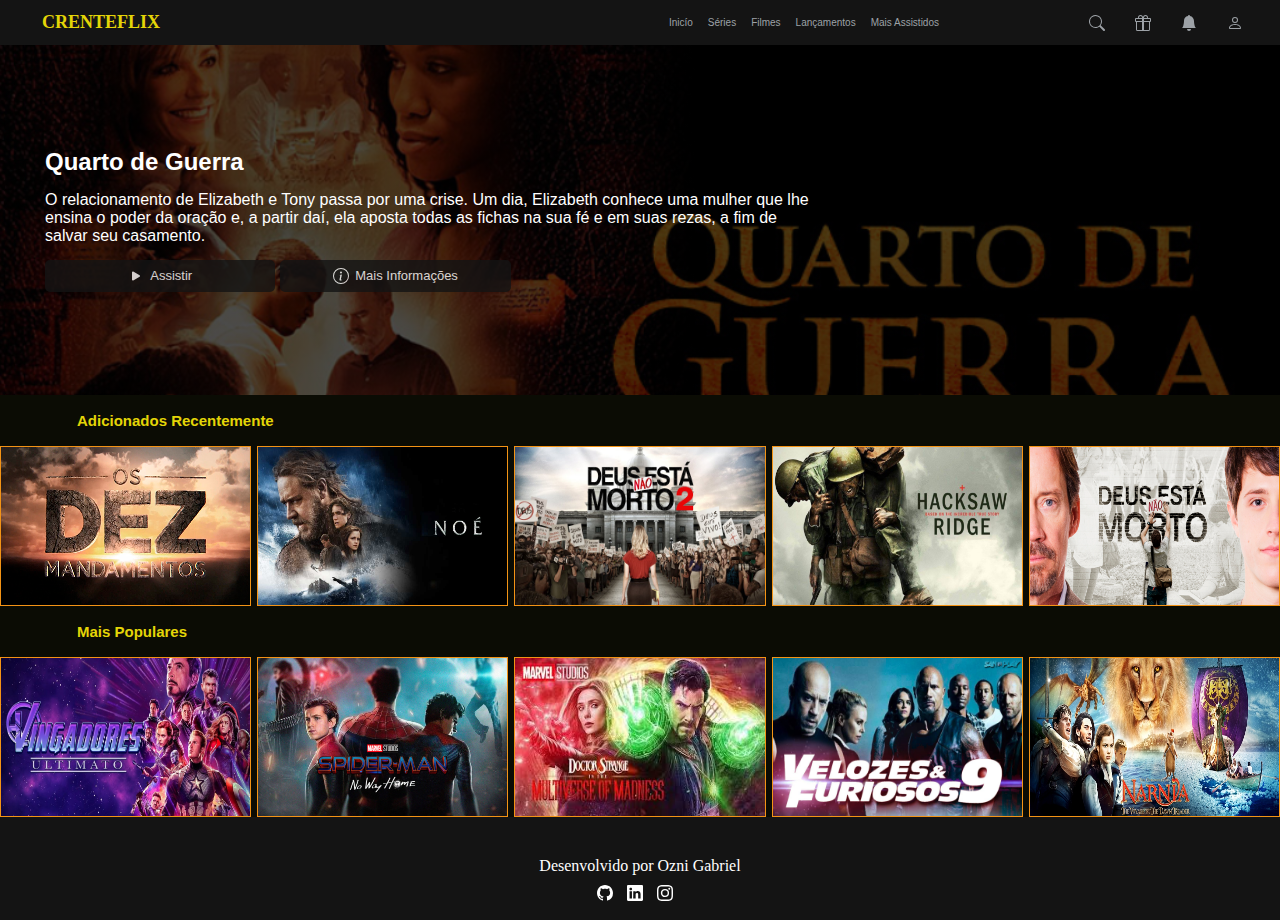
==== index.html @ 0b9ea7f2 "first" ====
<!DOCTYPE html>
<html lang="pt-BR">

<head>
  <meta charset="UTF-8">
  <meta http-equiv="X-UA-Compatible" content="IE=edge">
  <meta name="viewport" content="width=device-width, initial-scale=1.0">
  <title>Crenteflix</title>

  <link rel="stylesheet" href="css/style.css">
  <link rel="stylesheet" href="css/responsive.css">

  <!-- Carrosel -->
  <link rel="stylesheet" href="carrosel/owl.carousel.min.css">
  <link rel="stylesheet" href="carrosel/owl.theme.default.min.css">
</head>

<body>
  <header>
    <div class="menuComum">
      <a href="index.html">
        <h5 class="logo">CRENTEFLIX</h5>
      </a>
      <div class="menuHamburguer" onclick="ativarMenuHamburguer()">|||</div>
      <div class="submenu">
        <div class="leftElementsMenu">
          <a href="index.html">Inicío</a>
          <a href="series.html">Séries</a>
          <a href="filmes.html">Filmes</a>
          <a href="#novos">Lançamentos</a>
          <a href="#mais-vistos">Mais Assistidos</a>
        </div>

        <div class="rightElementsMenu">
          <svg id="pesquisaIcon" onmousemove="mostrarBarradePesquisa()" xmlns="http://www.w3.org/2000/svg" width="16"
            height="16" fill="currentColor" class="bi bi-search" viewBox="0 0 16 16">
            <path
              d="M11.742 10.344a6.5 6.5 0 1 0-1.397 1.398h-.001c.03.04.062.078.098.115l3.85 3.85a1 1 0 0 0 1.415-1.414l-3.85-3.85a1.007 1.007 0 0 0-.115-.1zM12 6.5a5.5 5.5 0 1 1-11 0 5.5 5.5 0 0 1 11 0z" />
          </svg>

          <svg xmlns="http://www.w3.org/2000/svg" width="16" height="16" fill="currentColor" class="bi bi-gift"
            viewBox="0 0 16 16">
            <path
              d="M3 2.5a2.5 2.5 0 0 1 5 0 2.5 2.5 0 0 1 5 0v.006c0 .07 0 .27-.038.494H15a1 1 0 0 1 1 1v2a1 1 0 0 1-1 1v7.5a1.5 1.5 0 0 1-1.5 1.5h-11A1.5 1.5 0 0 1 1 14.5V7a1 1 0 0 1-1-1V4a1 1 0 0 1 1-1h2.038A2.968 2.968 0 0 1 3 2.506V2.5zm1.068.5H7v-.5a1.5 1.5 0 1 0-3 0c0 .085.002.274.045.43a.522.522 0 0 0 .023.07zM9 3h2.932a.56.56 0 0 0 .023-.07c.043-.156.045-.345.045-.43a1.5 1.5 0 0 0-3 0V3zM1 4v2h6V4H1zm8 0v2h6V4H9zm5 3H9v8h4.5a.5.5 0 0 0 .5-.5V7zm-7 8V7H2v7.5a.5.5 0 0 0 .5.5H7z" />
          </svg>
          <svg xmlns="http://www.w3.org/2000/svg" width="16" height="16" fill="currentColor" class="bi bi-bell-fill"
            viewBox="0 0 16 16">
            <path
              d="M8 16a2 2 0 0 0 2-2H6a2 2 0 0 0 2 2zm.995-14.901a1 1 0 1 0-1.99 0A5.002 5.002 0 0 0 3 6c0 1.098-.5 6-2 7h14c-1.5-1-2-5.902-2-7 0-2.42-1.72-4.44-4.005-4.901z" />
          </svg>
          <svg xmlns="http://www.w3.org/2000/svg" width="16" height="16" fill="currentColor" class="bi bi-person"
            viewBox="0 0 16 16">
            <path
              d="M8 8a3 3 0 1 0 0-6 3 3 0 0 0 0 6zm2-3a2 2 0 1 1-4 0 2 2 0 0 1 4 0zm4 8c0 1-1 1-1 1H3s-1 0-1-1 1-4 6-4 6 3 6 4zm-1-.004c-.001-.246-.154-.986-.832-1.664C11.516 10.68 10.289 10 8 10c-2.29 0-3.516.68-4.168 1.332-.678.678-.83 1.418-.832 1.664h10z" />
          </svg>
        </div>
      </div>
    </div>

  </header>

  <main>
    <div class="filmeEmDestaque">
      <div class="informacoes">
        <h2>Quarto de Guerra</h5>
          <p>O relacionamento de Elizabeth e Tony passa por uma crise. Um dia, Elizabeth conhece uma mulher que lhe
            ensina o poder da oração e, a partir daí, ela aposta todas as fichas na sua fé e em suas rezas, a fim de
            salvar seu casamento.</p>
          <div class="botoes">
            <button><svg xmlns="http://www.w3.org/2000/svg" width="16" height="16" fill="currentColor"
                class="bi bi-play-fill" viewBox="0 0 16 16">
                <path
                  d="m11.596 8.697-6.363 3.692c-.54.313-1.233-.066-1.233-.697V4.308c0-.63.692-1.01 1.233-.696l6.363 3.692a.802.802 0 0 1 0 1.393z" />
              </svg>Assistir</button>
            <button><svg xmlns="http://www.w3.org/2000/svg" width="16" height="16" fill="currentColor"
                class="bi bi-info-circle" viewBox="0 0 16 16">
                <path d="M8 15A7 7 0 1 1 8 1a7 7 0 0 1 0 14zm0 1A8 8 0 1 0 8 0a8 8 0 0 0 0 16z" />
                <path
                  d="m8.93 6.588-2.29.287-.082.38.45.083c.294.07.352.176.288.469l-.738 3.468c-.194.897.105 1.319.808 1.319.545 0 1.178-.252 1.465-.598l.088-.416c-.2.176-.492.246-.686.246-.275 0-.375-.193-.304-.533L8.93 6.588zM9 4.5a1 1 0 1 1-2 0 1 1 0 0 1 2 0z" />
              </svg>Mais Informações</button>
          </div>
      </div>
    </div>
  </main>

  <div class="carrosel-filmes" id="novos">
    <h3 class="titulo-de-categoria">Adicionados Recentemente</h3>
    <div class="owl-carousel owl-theme">
      <div class="item">
        <img class="filmes" src="img/01.png" alt="">
      </div>
      <div class="item">
        <img class="filmes" src="img/02.jpg" alt="">
      </div>
      <div class="item">
        <img class="filmes" src="img/03.jpg" alt="">
      </div>
      <div class="item">
        <img class="filmes" src="img/04.jpeg" alt="">
      </div>
      <div class="item">
        <img class="filmes" src="img/05.jpg" alt="">
      </div>
    </div>
  </div>

  <div class="carrosel-filmes" id="mais-vistos">
    <h3 class="titulo-de-categoria">Mais Populares</h3>
    <div class="owl-carousel owl-theme">
      <div class="item">
        <img class="filmes" src="img/06.jpg" alt="">
      </div>
      <div class="item">
        <img class="filmes" src="img/07.jpg" alt="">
      </div>
      <div class="item">
        <img class="filmes" src="img/08.jpg" alt="">
      </div>
      <div class="item">
        <img class="filmes" src="img/09.jpg" alt="">
      </div>
      <div class="item">
        <img class="filmes" src="img/10.jpg" alt="">
      </div>
    </div>
  </div>

  <footer>
    <span>Desenvolvido por Ozni Gabriel</span>
    <div class="links">
      <a href="http://" target="_blank" rel="noopener noreferrer">
        <svg id="github" xmlns="http://www.w3.org/2000/svg" width="16" height="16" fill="currentColor"
          class="bi bi-github" viewBox="0 0 16 16">
          <path
            d="M8 0C3.58 0 0 3.58 0 8c0 3.54 2.29 6.53 5.47 7.59.4.07.55-.17.55-.38 0-.19-.01-.82-.01-1.49-2.01.37-2.53-.49-2.69-.94-.09-.23-.48-.94-.82-1.13-.28-.15-.68-.52-.01-.53.63-.01 1.08.58 1.23.82.72 1.21 1.87.87 2.33.66.07-.52.28-.87.51-1.07-1.78-.2-3.64-.89-3.64-3.95 0-.87.31-1.59.82-2.15-.08-.2-.36-1.02.08-2.12 0 0 .67-.21 2.2.82.64-.18 1.32-.27 2-.27.68 0 1.36.09 2 .27 1.53-1.04 2.2-.82 2.2-.82.44 1.1.16 1.92.08 2.12.51.56.82 1.27.82 2.15 0 3.07-1.87 3.75-3.65 3.95.29.25.54.73.54 1.48 0 1.07-.01 1.93-.01 2.2 0 .21.15.46.55.38A8.012 8.012 0 0 0 16 8c0-4.42-3.58-8-8-8z" />
        </svg>
      </a>

      <a href="http://" target="_blank" rel="noopener noreferrer">
        <svg id="linkedin" xmlns="http://www.w3.org/2000/svg" width="16" height="16" fill="currentColor"
          class="bi bi-linkedin" viewBox="0 0 16 16">
          <path
            d="M0 1.146C0 .513.526 0 1.175 0h13.65C15.474 0 16 .513 16 1.146v13.708c0 .633-.526 1.146-1.175 1.146H1.175C.526 16 0 15.487 0 14.854V1.146zm4.943 12.248V6.169H2.542v7.225h2.401zm-1.2-8.212c.837 0 1.358-.554 1.358-1.248-.015-.709-.52-1.248-1.342-1.248-.822 0-1.359.54-1.359 1.248 0 .694.521 1.248 1.327 1.248h.016zm4.908 8.212V9.359c0-.216.016-.432.08-.586.173-.431.568-.878 1.232-.878.869 0 1.216.662 1.216 1.634v3.865h2.401V9.25c0-2.22-1.184-3.252-2.764-3.252-1.274 0-1.845.7-2.165 1.193v.025h-.016a5.54 5.54 0 0 1 .016-.025V6.169h-2.4c.03.678 0 7.225 0 7.225h2.4z" />
        </svg>
      </a>

      <a href="http://" target="_blank" rel="noopener noreferrer">
        <svg id="instagram" xmlns="http://www.w3.org/2000/svg" width="16" height="16" fill="currentColor"
          class="bi bi-instagram" viewBox="0 0 16 16">
          <path
            d="M8 0C5.829 0 5.556.01 4.703.048 3.85.088 3.269.222 2.76.42a3.917 3.917 0 0 0-1.417.923A3.927 3.927 0 0 0 .42 2.76C.222 3.268.087 3.85.048 4.7.01 5.555 0 5.827 0 8.001c0 2.172.01 2.444.048 3.297.04.852.174 1.433.372 1.942.205.526.478.972.923 1.417.444.445.89.719 1.416.923.51.198 1.09.333 1.942.372C5.555 15.99 5.827 16 8 16s2.444-.01 3.298-.048c.851-.04 1.434-.174 1.943-.372a3.916 3.916 0 0 0 1.416-.923c.445-.445.718-.891.923-1.417.197-.509.332-1.09.372-1.942C15.99 10.445 16 10.173 16 8s-.01-2.445-.048-3.299c-.04-.851-.175-1.433-.372-1.941a3.926 3.926 0 0 0-.923-1.417A3.911 3.911 0 0 0 13.24.42c-.51-.198-1.092-.333-1.943-.372C10.443.01 10.172 0 7.998 0h.003zm-.717 1.442h.718c2.136 0 2.389.007 3.232.046.78.035 1.204.166 1.486.275.373.145.64.319.92.599.28.28.453.546.598.92.11.281.24.705.275 1.485.039.843.047 1.096.047 3.231s-.008 2.389-.047 3.232c-.035.78-.166 1.203-.275 1.485a2.47 2.47 0 0 1-.599.919c-.28.28-.546.453-.92.598-.28.11-.704.24-1.485.276-.843.038-1.096.047-3.232.047s-2.39-.009-3.233-.047c-.78-.036-1.203-.166-1.485-.276a2.478 2.478 0 0 1-.92-.598 2.48 2.48 0 0 1-.6-.92c-.109-.281-.24-.705-.275-1.485-.038-.843-.046-1.096-.046-3.233 0-2.136.008-2.388.046-3.231.036-.78.166-1.204.276-1.486.145-.373.319-.64.599-.92.28-.28.546-.453.92-.598.282-.11.705-.24 1.485-.276.738-.034 1.024-.044 2.515-.045v.002zm4.988 1.328a.96.96 0 1 0 0 1.92.96.96 0 0 0 0-1.92zm-4.27 1.122a4.109 4.109 0 1 0 0 8.217 4.109 4.109 0 0 0 0-8.217zm0 1.441a2.667 2.667 0 1 1 0 5.334 2.667 2.667 0 0 1 0-5.334z" />
        </svg>
      </a>
    </div>
  </footer>


  <!-- Carrosel -->
  <script src="js/jquery.min.js"></script>
  <script src="js/owl.carousel.min.js"></script>
  <script src="js/setup.js"></script>
</body>

</html>
---- css/style.css ----
:root {
  --preto: #141414;
  --amarelo: #e4d507;
  --branco: #fff;
}

* {
  margin: 0;
  padding: 0;
  box-sizing: border-box;
}

body{
  background: rgb(11, 12, 4);
  font-family: Arial, Helvetica, sans-serif;
  color: var(--branco);
}

a{
  color: var(--branco);
  text-decoration: none;
}

header{
  display: inline;
}

.logo{
  color: var(--amarelo);
  font-size: 18px;
  font-family: 'Franklin Gothic Medium';
  padding: 5px;
  margin-left: 30px;
}

.menuComum {
  display: flex;
  align-items: center;
  justify-content: space-between;
  background: var(--preto);
  padding: 7px;

}

.submenu{
  display: flex;
  gap: 150px;
}

.leftElementsMenu {
  display: flex;
  align-items: center;
  margin-left: 30px;
  gap: 15px;
}

.leftElementsMenu h5 {
  color: var(--amarelo);
  font-family: Arial, Helvetica, sans-serif;
  font-size: 20px;
  font-weight: 800;
}

.leftElementsMenu a {
  font-size: 10px;
  font-family: Arial, Helvetica, sans-serif;
  color: rgb(157, 162, 167);
}

.leftElementsMenu a:hover {
  color: var(--branco)
}

.rightElementsMenu {
  display: flex;
  align-items: center;
  gap: 30px;
  margin-right: 30px;
}

.rightElementsMenu svg {
  cursor: pointer;
  color: rgb(157, 162, 167);
}

.rightElementsMenu svg:hover{
  color: var(--amarelo);
}

.menuHamburguer{
  transform: rotate(90deg);
  display: none;
}

.filmeEmDestaque {
  height: 350px;
  background: linear-gradient(rgba(0, 0, 0, .70), rgba(0, 0, 0, .70)10%), url('../img/filme01.png');
  background-size: cover;
  display: flex;
  flex-direction: column;
  justify-content: center;
  padding-bottom: 5%;
  padding-top: 5%;
}

.informacoes{
  margin-left: 45px;
  display: flex;
  flex-direction: column;
  gap: 15px;
  width: 60%;
  margin-top: 10%;
  margin-bottom: 10%;
}
.botoes{
  display: flex;
}
.botoes button{
  width: 30%;
  padding: 8px;
  margin-right: 5px;
  border: none;
  border-radius: 5px;
  background: var(--preto);
  color: var(--branco);
  opacity: 0.8;
  cursor: pointer;
  font-size: 13px;
  display: flex;
  justify-content: center;
  gap: 6px;
}

.botoes button:hover{
  color: var(--preto);
  background: var(--branco);
}

.filmes{
  width: 100%;
  height: 160px;
  display: block;
  cursor: pointer;
  border: 1px solid rgb(243, 147, 21)
}

.filmes:hover{
  border:3px solid rgb(243, 147, 21)
}

.titulo-de-categoria{
  margin-left: 60px;
  padding: 17px;
  font-size: 15px;
  color: var(--amarelo);
}

footer{
  display: flex;
  flex-direction: column;
  text-align: center;
  gap: 10px;
  padding-top: 40px;
  padding-bottom: 15px;
  font-family: 'Lucida Sans', 'Lucida Sans Regular';
  background: var(--preto);
}

footer svg{
  margin-right: 10px;
}

#instagram:hover{
  color: rgb(202, 21, 247);
}

#github:hover{
  color: #e4d507;
}

#linkedin:hover{
  color: rgb(9, 25, 250);
}
---- css/responsive.css ----
@media screen and (max-width: 800px){
  .botoes{
    flex-direction: column;
    gap: 7px;
  }
  .botoes button{
    width: 100%;
  }
}

@media screen and (max-width: 700px){
  .rightElementsMenu{
    display: none;
  }
  .leftElementsMenu{
    flex-direction: column;
    text-align: center;
    background: var(--preto);
    position: absolute;
    width: 100vw;
    height: 100vh;
    z-index: 1000;
    margin: 0%;
    left: 0%;
    top: 0%;
    padding: 50px;
    gap: 40px;
    display: none;
  }
  .leftElementsMenu a{
    color: var(--amarelo);
    font-size: 20px;
  }
  .menuHamburguer{
    display: inline;
    z-index: 2000;
    position: absolute;
    right: 10%;
  }
}

@media screen and (max-width: 640px){
  .filmeEmDestaque{
    height: 300px;
    width: 100%;
    background-size: cover;
  }

  .filmes{
    height: 250px;
  }
}

@media screen and (max-width: 410px){
  .informacoes h2{
    font-size: 24px;
    margin-top: 10px;
  }
  .filmeEmDestaque{
    height: 370px;
  }
  .titulo-de-categoria{
    display: block;
    margin: 0 auto;
    text-align: center;
  }
}
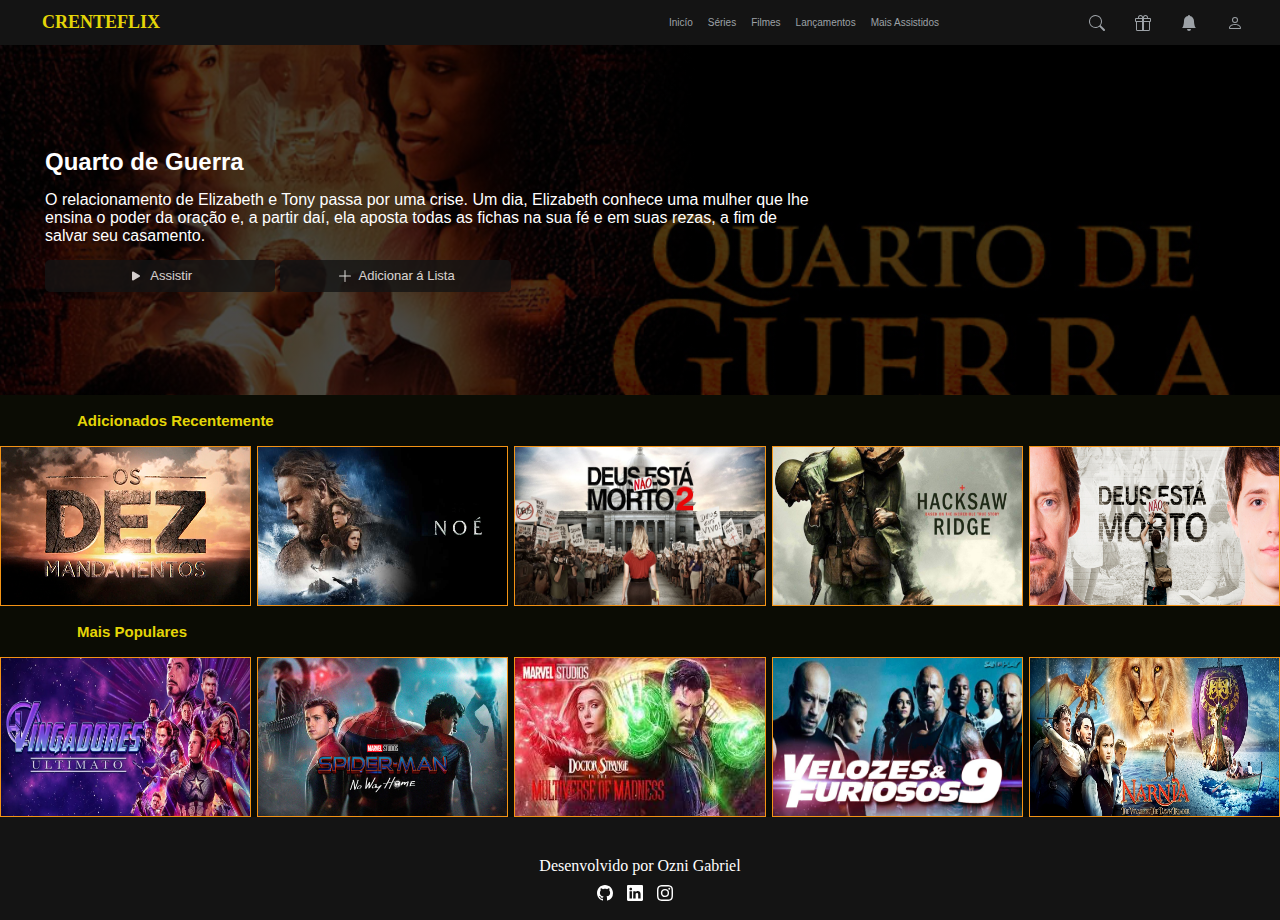
==== commit 51f3f1b2: "second" ====
--- a/index.html
+++ b/index.html
@@ -7,12 +7,14 @@
   <meta name="viewport" content="width=device-width, initial-scale=1.0">
   <title>Crenteflix</title>
 
+  <!--Meus estilos-->
   <link rel="stylesheet" href="css/style.css">
   <link rel="stylesheet" href="css/responsive.css">
 
   <!-- Carrosel -->
   <link rel="stylesheet" href="carrosel/owl.carousel.min.css">
   <link rel="stylesheet" href="carrosel/owl.theme.default.min.css">
+
 </head>
 
 <body>
@@ -56,8 +58,8 @@
         </div>
       </div>
     </div>
+  </header>
 
-  </header>
 
   <main>
     <div class="filmeEmDestaque">
@@ -67,19 +69,22 @@
             ensina o poder da oração e, a partir daí, ela aposta todas as fichas na sua fé e em suas rezas, a fim de
             salvar seu casamento.</p>
           <div class="botoes">
-            <button><svg xmlns="http://www.w3.org/2000/svg" width="16" height="16" fill="currentColor"
-                class="bi bi-play-fill" viewBox="0 0 16 16">
+            <a target="_blank"
+              href="https://www.primevideo.com/detail/Quarto-De-Guerra/0R1DI6DH0WK2A7M8INIGDFU11P?_encoding=UTF8&language=pt_BR"><svg
+                xmlns="http://www.w3.org/2000/svg" width="16" height="16" fill="currentColor" class="bi bi-play-fill"
+                viewBox="0 0 16 16">
                 <path
                   d="m11.596 8.697-6.363 3.692c-.54.313-1.233-.066-1.233-.697V4.308c0-.63.692-1.01 1.233-.696l6.363 3.692a.802.802 0 0 1 0 1.393z" />
-              </svg>Assistir</button>
-            <button><svg xmlns="http://www.w3.org/2000/svg" width="16" height="16" fill="currentColor"
-                class="bi bi-info-circle" viewBox="0 0 16 16">
-                <path d="M8 15A7 7 0 1 1 8 1a7 7 0 0 1 0 14zm0 1A8 8 0 1 0 8 0a8 8 0 0 0 0 16z" />
-                <path
-                  d="m8.93 6.588-2.29.287-.082.38.45.083c.294.07.352.176.288.469l-.738 3.468c-.194.897.105 1.319.808 1.319.545 0 1.178-.252 1.465-.598l.088-.416c-.2.176-.492.246-.686.246-.275 0-.375-.193-.304-.533L8.93 6.588zM9 4.5a1 1 0 1 1-2 0 1 1 0 0 1 2 0z" />
-              </svg>Mais Informações</button>
+              </svg>Assistir</a>
+            <a href="#" id="add" onclick="salvarFilme()"><svg xmlns="http://www.w3.org/2000/svg" width="16" height="16"
+                fill="currentColor" class="bi bi-plus-lg" viewBox="0 0 16 16">
+                <path fill-rule="evenodd"
+                  d="M8 2a.5.5 0 0 1 .5.5v5h5a.5.5 0 0 1 0 1h-5v5a.5.5 0 0 1-1 0v-5h-5a.5.5 0 0 1 0-1h5v-5A.5.5 0 0 1 8 2Z" />
+              </svg>Adicionar á Lista</a>
           </div>
+
       </div>
+
     </div>
   </main>
 
@@ -159,6 +164,7 @@
   <script src="js/jquery.min.js"></script>
   <script src="js/owl.carousel.min.js"></script>
   <script src="js/setup.js"></script>
+
 </body>
 
 </html>--- a/css/style.css
+++ b/css/style.css
@@ -115,7 +115,7 @@
 .botoes{
   display: flex;
 }
-.botoes button{
+.botoes a{
   width: 30%;
   padding: 8px;
   margin-right: 5px;
@@ -131,9 +131,13 @@
   gap: 6px;
 }
 
-.botoes button:hover{
+.botoes a:hover{
   color: var(--preto);
   background: var(--branco);
+}
+
+.alert{
+  display: none;
 }
 
 .filmes{
--- a/css/responsive.css
+++ b/css/responsive.css
@@ -3,7 +3,7 @@
     flex-direction: column;
     gap: 7px;
   }
-  .botoes button{
+  .botoes a{
     width: 100%;
   }
 }
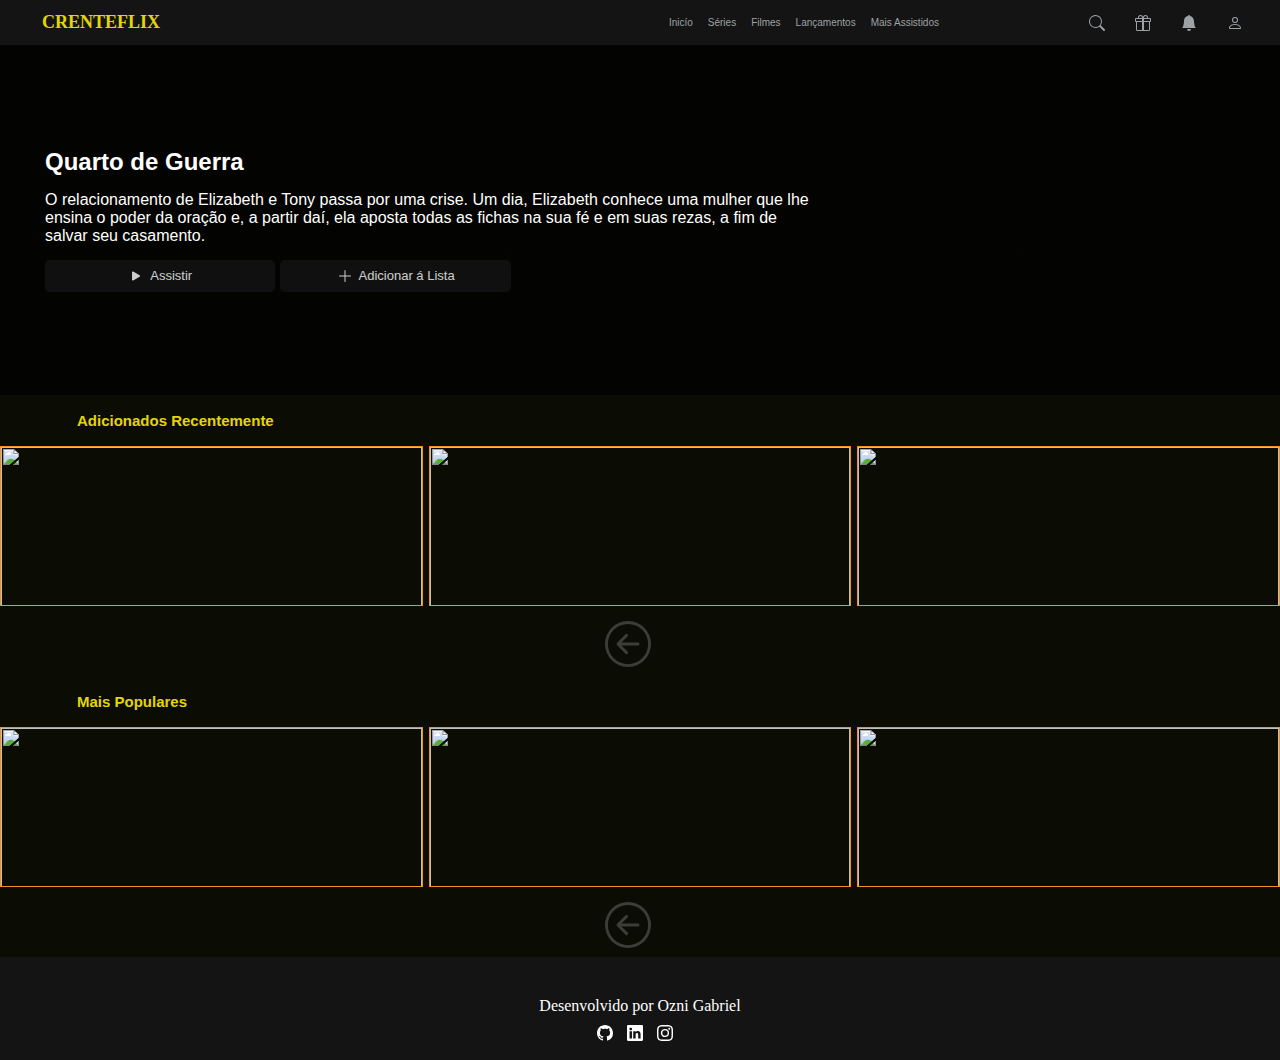
==== commit 2ef8e7cb: "add novasimagens de filmes" ====
--- a/index.html
+++ b/index.html
@@ -6,7 +6,6 @@
   <meta http-equiv="X-UA-Compatible" content="IE=edge">
   <meta name="viewport" content="width=device-width, initial-scale=1.0">
   <title>Crenteflix</title>
-
   <!--Meus estilos-->
   <link rel="stylesheet" href="css/style.css">
   <link rel="stylesheet" href="css/responsive.css">
@@ -14,7 +13,6 @@
   <!-- Carrosel -->
   <link rel="stylesheet" href="carrosel/owl.carousel.min.css">
   <link rel="stylesheet" href="carrosel/owl.theme.default.min.css">
-
 </head>
 
 <body>
@@ -60,80 +58,83 @@
     </div>
   </header>
 
+  <main>
+    <section class="principal">
+      <div class="filmeEmDestaque">
+        <div class="informacoes">
+          <h2>Quarto de Guerra</h5>
+            <p>O relacionamento de Elizabeth e Tony passa por uma crise. Um dia, Elizabeth conhece uma mulher que lhe
+              ensina o poder da oração e, a partir daí, ela aposta todas as fichas na sua fé e em suas rezas, a fim de
+              salvar seu casamento.</p>
+            <div class="botoes">
+              <a target="_blank"
+                href="https://www.primevideo.com/detail/Quarto-De-Guerra/0R1DI6DH0WK2A7M8INIGDFU11P?_encoding=UTF8&language=pt_BR"><svg
+                  xmlns="http://www.w3.org/2000/svg" width="16" height="16" fill="currentColor" class="bi bi-play-fill"
+                  viewBox="0 0 16 16">
+                  <path
+                    d="m11.596 8.697-6.363 3.692c-.54.313-1.233-.066-1.233-.697V4.308c0-.63.692-1.01 1.233-.696l6.363 3.692a.802.802 0 0 1 0 1.393z" />
+                </svg>Assistir</a>
+              <a href="#" id="add" onclick="salvarFilme()"><svg xmlns="http://www.w3.org/2000/svg" width="16"
+                  height="16" fill="currentColor" class="bi bi-plus-lg" viewBox="0 0 16 16">
+                  <path fill-rule="evenodd"
+                    d="M8 2a.5.5 0 0 1 .5.5v5h5a.5.5 0 0 1 0 1h-5v5a.5.5 0 0 1-1 0v-5h-5a.5.5 0 0 1 0-1h5v-5A.5.5 0 0 1 8 2Z" />
+                </svg>Adicionar á Lista</a>
+            </div>
+        </div>
+      </div>
+    </section>
 
-  <main>
-    <div class="filmeEmDestaque">
-      <div class="informacoes">
-        <h2>Quarto de Guerra</h5>
-          <p>O relacionamento de Elizabeth e Tony passa por uma crise. Um dia, Elizabeth conhece uma mulher que lhe
-            ensina o poder da oração e, a partir daí, ela aposta todas as fichas na sua fé e em suas rezas, a fim de
-            salvar seu casamento.</p>
-          <div class="botoes">
-            <a target="_blank"
-              href="https://www.primevideo.com/detail/Quarto-De-Guerra/0R1DI6DH0WK2A7M8INIGDFU11P?_encoding=UTF8&language=pt_BR"><svg
-                xmlns="http://www.w3.org/2000/svg" width="16" height="16" fill="currentColor" class="bi bi-play-fill"
-                viewBox="0 0 16 16">
-                <path
-                  d="m11.596 8.697-6.363 3.692c-.54.313-1.233-.066-1.233-.697V4.308c0-.63.692-1.01 1.233-.696l6.363 3.692a.802.802 0 0 1 0 1.393z" />
-              </svg>Assistir</a>
-            <a href="#" id="add" onclick="salvarFilme()"><svg xmlns="http://www.w3.org/2000/svg" width="16" height="16"
-                fill="currentColor" class="bi bi-plus-lg" viewBox="0 0 16 16">
-                <path fill-rule="evenodd"
-                  d="M8 2a.5.5 0 0 1 .5.5v5h5a.5.5 0 0 1 0 1h-5v5a.5.5 0 0 1-1 0v-5h-5a.5.5 0 0 1 0-1h5v-5A.5.5 0 0 1 8 2Z" />
-              </svg>Adicionar á Lista</a>
+    <section class="novos-filmes">
+      <div class="carrosel-filmes" id="novos">
+        <h3 class="titulo-de-categoria">Adicionados Recentemente</h3>
+        <div class="owl-carousel owl-theme">
+          <div class="item">
+            <img class="filmes" src="https://upload.wikimedia.org/wikipedia/pt/9/91/Logotipo_de_Os_Dez_Mandamentos.png" alt="">
           </div>
+          <div class="item">
+            <img class="filmes" src="https://files.adventistas.org/esperanca/2014/04/noe2.jpg" alt="">
+          </div>
+          <div class="item">
+            <img class="filmes" src="https://cdn.universoracionalista.org/wp-content/uploads/2014/08/10452321_653860148024109_3976360606392238652_n.jpg" alt="">
+          </div>
+          <div class="item">
+            <img class="filmes" src="https://is3-ssl.mzstatic.com/image/thumb/GhD-5fcwrtO1VxnLxzYH9w/1200x675.jpg" alt="">
+          </div>
+          <div class="item">
+            <img class="filmes" src="https://studiosol-a.akamaihd.net/uploadfile/letras/playlists/e/b/d/d/ebdde3337bb849a6878445cbb00c46ef.jpg" alt="">
+          </div>
+        </div>
+      </div>
+    </section>
 
+    <section class="filmes-populares">
+      <div class="carrosel-filmes" id="mais-vistos">
+        <h3 class="titulo-de-categoria">Mais Populares</h3>
+        <div class="owl-carousel owl-theme">
+          <div class="item">
+            <img class="filmes" src="https://studiosol-a.akamaihd.net/uploadfile/letras/playlists/1/5/4/0/1540f81fee974bffacdfa96420555d37.jpg" alt="">
+          </div>
+          <div class="item">
+            <img class="filmes" src="https://trecobox.com.br/wp-content/uploads/2021/07/Homem-Aranha-edit.jpg" alt="">
+          </div>
+          <div class="item">
+            <img class="filmes" src="https://marvelucm.com/wp-content/uploads/2021/11/doutor-estranho-e.jpg" alt="">
+          </div>
+          <div class="item">
+            <img class="filmes" src="https://i0.wp.com/cloud.estacaonerd.com/wp-content/uploads/2020/01/28180344/maxresdefault-1-1-1.jpg?fit=1280%2C720&ssl=1" alt="">
+          </div>
+          <div class="item">
+            <img class="filmes" src="https://br.web.img2.acsta.net/r_654_368/newsv7/16/01/13/14/00/174669.jpg" alt="">
+          </div>
+        </div>
       </div>
-
-    </div>
+    </section>
   </main>
-
-  <div class="carrosel-filmes" id="novos">
-    <h3 class="titulo-de-categoria">Adicionados Recentemente</h3>
-    <div class="owl-carousel owl-theme">
-      <div class="item">
-        <img class="filmes" src="img/01.png" alt="">
-      </div>
-      <div class="item">
-        <img class="filmes" src="img/02.jpg" alt="">
-      </div>
-      <div class="item">
-        <img class="filmes" src="img/03.jpg" alt="">
-      </div>
-      <div class="item">
-        <img class="filmes" src="img/04.jpeg" alt="">
-      </div>
-      <div class="item">
-        <img class="filmes" src="img/05.jpg" alt="">
-      </div>
-    </div>
-  </div>
-
-  <div class="carrosel-filmes" id="mais-vistos">
-    <h3 class="titulo-de-categoria">Mais Populares</h3>
-    <div class="owl-carousel owl-theme">
-      <div class="item">
-        <img class="filmes" src="img/06.jpg" alt="">
-      </div>
-      <div class="item">
-        <img class="filmes" src="img/07.jpg" alt="">
-      </div>
-      <div class="item">
-        <img class="filmes" src="img/08.jpg" alt="">
-      </div>
-      <div class="item">
-        <img class="filmes" src="img/09.jpg" alt="">
-      </div>
-      <div class="item">
-        <img class="filmes" src="img/10.jpg" alt="">
-      </div>
-    </div>
-  </div>
 
   <footer>
     <span>Desenvolvido por Ozni Gabriel</span>
     <div class="links">
-      <a href="http://" target="_blank" rel="noopener noreferrer">
+      <a href="https://github.com/ozniGabriel" target="_blank" rel="noopener noreferrer">
         <svg id="github" xmlns="http://www.w3.org/2000/svg" width="16" height="16" fill="currentColor"
           class="bi bi-github" viewBox="0 0 16 16">
           <path
@@ -141,7 +142,7 @@
         </svg>
       </a>
 
-      <a href="http://" target="_blank" rel="noopener noreferrer">
+      <a href="https://www.linkedin.com/in/ozni-gabriel/" target="_blank" rel="noopener noreferrer">
         <svg id="linkedin" xmlns="http://www.w3.org/2000/svg" width="16" height="16" fill="currentColor"
           class="bi bi-linkedin" viewBox="0 0 16 16">
           <path
@@ -159,7 +160,6 @@
     </div>
   </footer>
 
-
   <!-- Carrosel -->
   <script src="js/jquery.min.js"></script>
   <script src="js/owl.carousel.min.js"></script>
--- a/css/style.css
+++ b/css/style.css
@@ -94,7 +94,7 @@
 
 .filmeEmDestaque {
   height: 350px;
-  background: linear-gradient(rgba(0, 0, 0, .70), rgba(0, 0, 0, .70)10%), url('../img/filme01.png');
+  background: linear-gradient(rgba(0, 0, 0, .70), rgba(0, 0, 0, .70)10%), url('https://i1.wp.com/temalguemassistindo.com.br/wp-content/uploads/2020/09/Quarto-de-Guerra.png');
   background-size: cover;
   display: flex;
   flex-direction: column;
@@ -158,6 +158,18 @@
   font-size: 15px;
   color: var(--amarelo);
 }
+.owl-nav{
+  display: flex;
+  justify-content: center;
+  gap: 15px;
+}
+.arrow{
+  background: rgb(11, 12, 4);
+  opacity: 0.2;
+}
+.arrow:hover{
+  opacity: 1;
+}
 
 footer{
   display: flex;
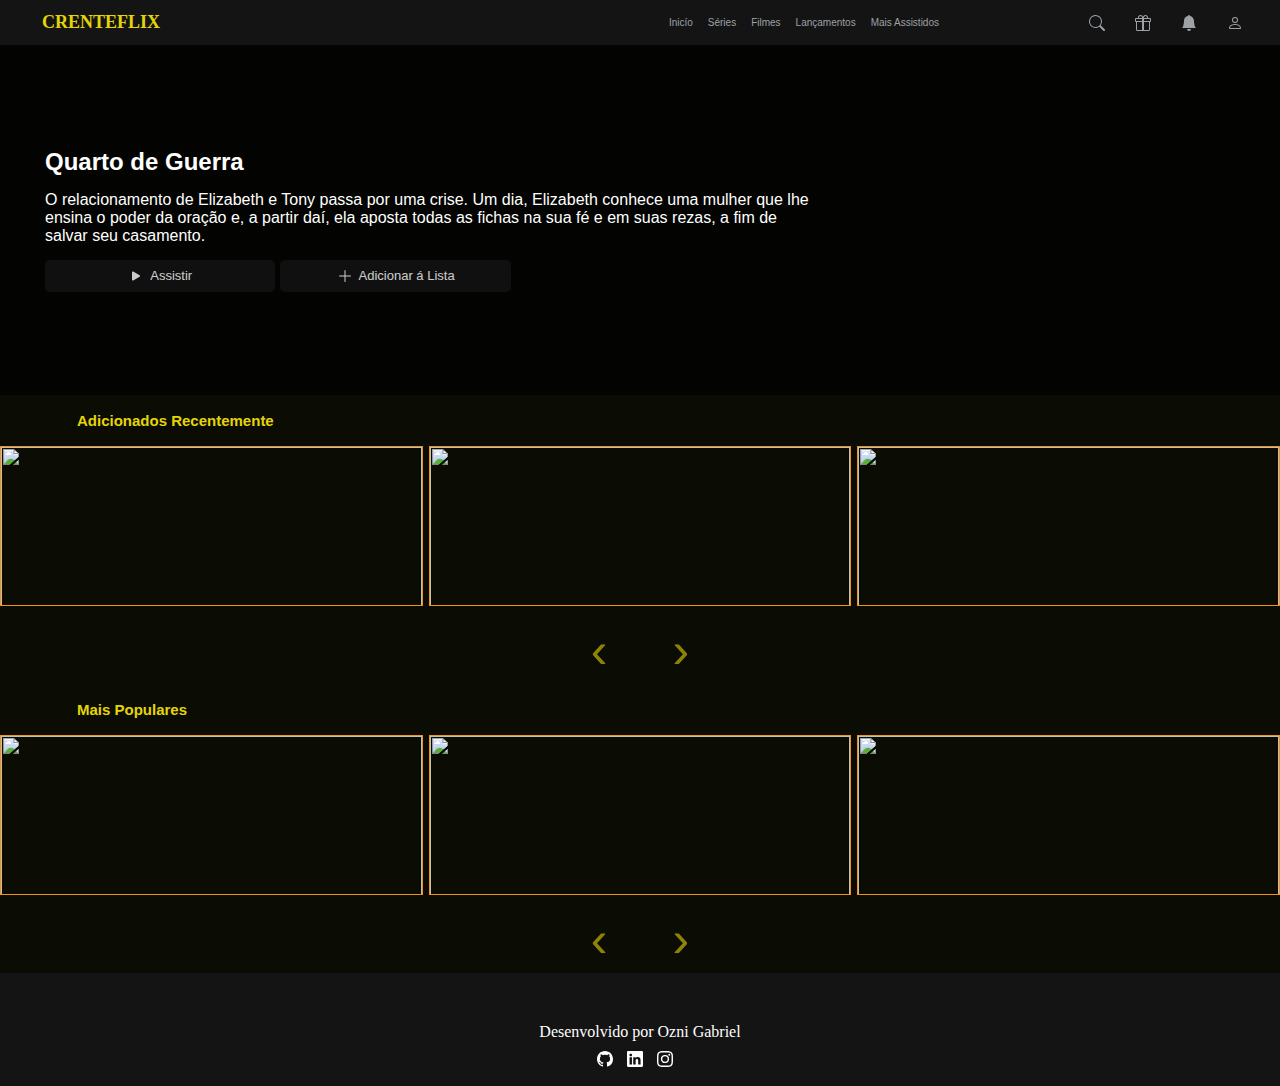
==== commit f5083f3b: "ajuste nos controles do menu" ====
--- a/index.html
+++ b/index.html
@@ -89,19 +89,25 @@
         <h3 class="titulo-de-categoria">Adicionados Recentemente</h3>
         <div class="owl-carousel owl-theme">
           <div class="item">
-            <img class="filmes" src="https://upload.wikimedia.org/wikipedia/pt/9/91/Logotipo_de_Os_Dez_Mandamentos.png" alt="">
+            <img class="filmes" src="https://upload.wikimedia.org/wikipedia/pt/9/91/Logotipo_de_Os_Dez_Mandamentos.png"
+              alt="">
           </div>
           <div class="item">
             <img class="filmes" src="https://files.adventistas.org/esperanca/2014/04/noe2.jpg" alt="">
           </div>
           <div class="item">
-            <img class="filmes" src="https://cdn.universoracionalista.org/wp-content/uploads/2014/08/10452321_653860148024109_3976360606392238652_n.jpg" alt="">
+            <img class="filmes"
+              src="https://cdn.universoracionalista.org/wp-content/uploads/2014/08/10452321_653860148024109_3976360606392238652_n.jpg"
+              alt="">
           </div>
           <div class="item">
-            <img class="filmes" src="https://is3-ssl.mzstatic.com/image/thumb/GhD-5fcwrtO1VxnLxzYH9w/1200x675.jpg" alt="">
+            <img class="filmes" src="https://is3-ssl.mzstatic.com/image/thumb/GhD-5fcwrtO1VxnLxzYH9w/1200x675.jpg"
+              alt="">
           </div>
           <div class="item">
-            <img class="filmes" src="https://studiosol-a.akamaihd.net/uploadfile/letras/playlists/e/b/d/d/ebdde3337bb849a6878445cbb00c46ef.jpg" alt="">
+            <img class="filmes"
+              src="https://studiosol-a.akamaihd.net/uploadfile/letras/playlists/e/b/d/d/ebdde3337bb849a6878445cbb00c46ef.jpg"
+              alt="">
           </div>
         </div>
       </div>
@@ -112,7 +118,9 @@
         <h3 class="titulo-de-categoria">Mais Populares</h3>
         <div class="owl-carousel owl-theme">
           <div class="item">
-            <img class="filmes" src="https://studiosol-a.akamaihd.net/uploadfile/letras/playlists/1/5/4/0/1540f81fee974bffacdfa96420555d37.jpg" alt="">
+            <img class="filmes"
+              src="https://studiosol-a.akamaihd.net/uploadfile/letras/playlists/1/5/4/0/1540f81fee974bffacdfa96420555d37.jpg"
+              alt="">
           </div>
           <div class="item">
             <img class="filmes" src="https://trecobox.com.br/wp-content/uploads/2021/07/Homem-Aranha-edit.jpg" alt="">
@@ -121,7 +129,9 @@
             <img class="filmes" src="https://marvelucm.com/wp-content/uploads/2021/11/doutor-estranho-e.jpg" alt="">
           </div>
           <div class="item">
-            <img class="filmes" src="https://i0.wp.com/cloud.estacaonerd.com/wp-content/uploads/2020/01/28180344/maxresdefault-1-1-1.jpg?fit=1280%2C720&ssl=1" alt="">
+            <img class="filmes"
+              src="https://i0.wp.com/cloud.estacaonerd.com/wp-content/uploads/2020/01/28180344/maxresdefault-1-1-1.jpg?fit=1280%2C720&ssl=1"
+              alt="">
           </div>
           <div class="item">
             <img class="filmes" src="https://br.web.img2.acsta.net/r_654_368/newsv7/16/01/13/14/00/174669.jpg" alt="">
--- a/css/style.css
+++ b/css/style.css
@@ -161,13 +161,18 @@
 .owl-nav{
   display: flex;
   justify-content: center;
-  gap: 15px;
-}
-.arrow{
+  gap: 35px;
+}
+
+.owl-nav span{
+  color: #e4d507;
+  opacity: 0.6;
+  font-size: 50px;
+  padding: 10px;
+  padding-bottom: 5px;
   background: rgb(11, 12, 4);
-  opacity: 0.2;
-}
-.arrow:hover{
+}
+.owl-nav span:hover{
   opacity: 1;
 }
 
@@ -176,7 +181,7 @@
   flex-direction: column;
   text-align: center;
   gap: 10px;
-  padding-top: 40px;
+  padding-top: 50px;
   padding-bottom: 15px;
   font-family: 'Lucida Sans', 'Lucida Sans Regular';
   background: var(--preto);
